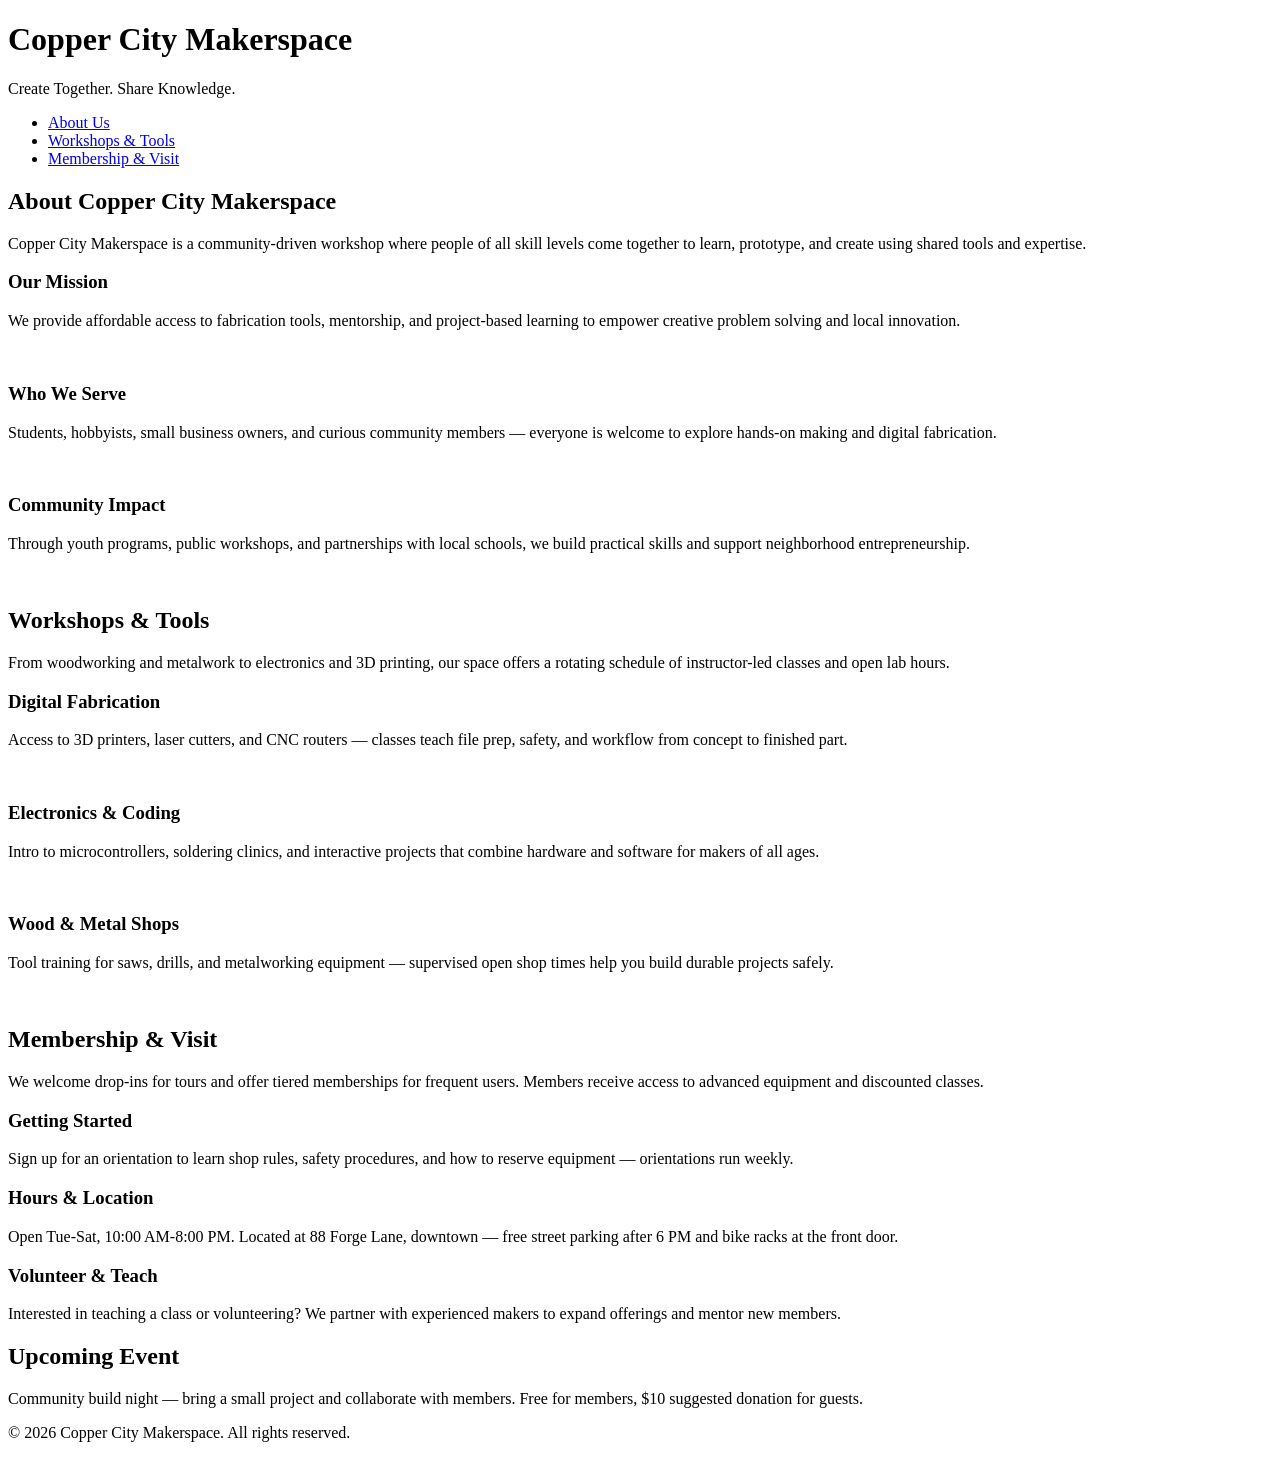
==== index.html @ 48b2ec01 "added new pages" ====
<!DOCTYPE html>
<html lang="en">
<head>
    <meta charset="UTF-8">
    <meta name="viewport" content="width=device-width, initial-scale=1.0">
    <link rel="stylesheet" href="styles.css">
    <title>Copper City Makerspace</title>
</head>
<body>
    <header>
        <h1>Copper City Makerspace</h1>
        <p>Create Together. Share Knowledge.</p>
    </header>
<nav>
    <ul>
        <li><a href="#about.html">About Us</a></li>
        <li><a href="#workshops.html">Workshops & Tools</a></li>
        <li><a href="#memberships.html">Membership & Visit</a></li>
    </ul>
</nav>
<main>
    <section id="about">
        <h2>About Copper City Makerspace</h2>
        <p>Copper City Makerspace is a community-driven workshop where people of all skill levels come together to learn, prototype, and create using shared tools and expertise.</p>
        <div class="card-row">
            <section>
                <h3>Our Mission</h3>
                <p>We provide affordable access to fabrication tools, mentorship, and project-based learning to empower creative problem solving and local innovation.</p>
                <img src="images/engineering.jpg" alt="" width="300">
            </section>
            <section>
                <h3>Who We Serve</h3>
                <p>Students, hobbyists, small business owners, and curious community members — everyone is welcome to explore hands-on making and digital fabrication.</p>
                <img src="images/ideation.jpg" alt="" width="300">
            </section>
            <section>
                <h3>Community Impact</h3>
                <p>Through youth programs, public workshops, and partnerships with local schools, we build practical skills and support neighborhood entrepreneurship.</p>
                <img src="images/storytelling.jpg" alt="" width="300">
            </section>
        </div>
    </section>
    <section id="workshops">
        <h2>Workshops & Tools</h2>
        <p>From woodworking and metalwork to electronics and 3D printing, our space offers a rotating schedule of instructor-led classes and open lab hours.</p>
        <div class="card-row">
            <section>
                <h3>Digital Fabrication</h3>
                <p>Access to 3D printers, laser cutters, and CNC routers — classes teach file prep, safety, and workflow from concept to finished part.</p>
                <img src="images/3Dprinter.jpg" alt="" width="300">
            </section>
            <section>
                <h3>Electronics & Coding</h3>
                <p>Intro to microcontrollers, soldering clinics, and interactive projects that combine hardware and software for makers of all ages.</p>
                <img src="images/microcontroller.jpg" alt="" width="300">
            </section>
            <section>
                <h3>Wood & Metal Shops</h3>
                <p>Tool training for saws, drills, and metalworking equipment — supervised open shop times help you build durable projects safely.</p>
                <img src="images/metalworking.jpg" alt="" width="300">
            </section>
        </div>
    </section>
    <section id="memberships">
        <h2>Membership & Visit</h2>
        <p>We welcome drop-ins for tours and offer tiered memberships for frequent users. Members receive access to advanced equipment and discounted classes.</p>
        <div class="card-row"> 
            <section>
                <h3>Getting Started</h3>
                <p>Sign up for an orientation to learn shop rules, safety procedures, and how to reserve equipment — orientations run weekly.</p>
            </section>
            <section>
                <h3>Hours & Location</h3>
                <p>Open Tue-Sat, 10:00 AM-8:00 PM. Located at 88 Forge Lane, downtown — free street parking after 6 PM and bike racks at the front door.</p>
            </section>
            <section>
                <h3>Volunteer & Teach</h3>
                <p>Interested in teaching a class or volunteering? We partner with experienced makers to expand offerings and mentor new members.</p>
            </section>
        </div>
    </section>
</main>
<aside>
    <h2>Upcoming Event</h2>
    <p>Community build night — bring a small project and collaborate with members. Free for members, $10 suggested donation for guests.</p>
</aside>
<footer>
    <p>&copy; 2026 Copper City Makerspace. All rights reserved.</p>
</footer>
</body>
</html>
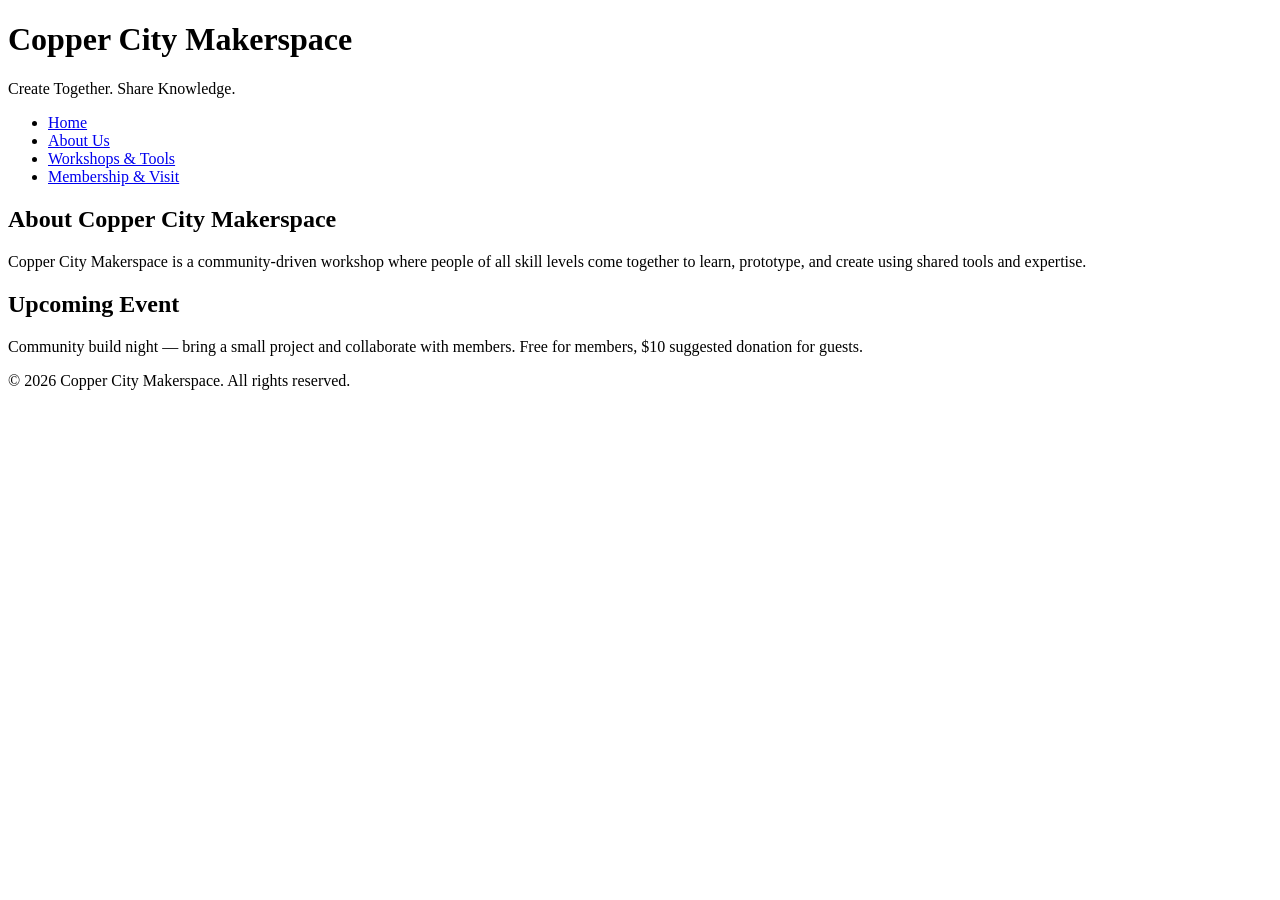
==== commit 9b43f252: "new updates" ====
--- a/index.html
+++ b/index.html
@@ -13,72 +13,19 @@
     </header>
 <nav>
     <ul>
+        <li><a href="index.html">Home</a></li>
         <li><a href="#about.html">About Us</a></li>
         <li><a href="#workshops.html">Workshops & Tools</a></li>
         <li><a href="#memberships.html">Membership & Visit</a></li>
     </ul>
 </nav>
 <main>
-    <section id="about">
+ <section id="about">
         <h2>About Copper City Makerspace</h2>
         <p>Copper City Makerspace is a community-driven workshop where people of all skill levels come together to learn, prototype, and create using shared tools and expertise.</p>
+        <a href="about.html" Learn More About Us></a>
         <div class="card-row">
-            <section>
-                <h3>Our Mission</h3>
-                <p>We provide affordable access to fabrication tools, mentorship, and project-based learning to empower creative problem solving and local innovation.</p>
-                <img src="images/engineering.jpg" alt="" width="300">
-            </section>
-            <section>
-                <h3>Who We Serve</h3>
-                <p>Students, hobbyists, small business owners, and curious community members — everyone is welcome to explore hands-on making and digital fabrication.</p>
-                <img src="images/ideation.jpg" alt="" width="300">
-            </section>
-            <section>
-                <h3>Community Impact</h3>
-                <p>Through youth programs, public workshops, and partnerships with local schools, we build practical skills and support neighborhood entrepreneurship.</p>
-                <img src="images/storytelling.jpg" alt="" width="300">
-            </section>
-        </div>
-    </section>
-    <section id="workshops">
-        <h2>Workshops & Tools</h2>
-        <p>From woodworking and metalwork to electronics and 3D printing, our space offers a rotating schedule of instructor-led classes and open lab hours.</p>
-        <div class="card-row">
-            <section>
-                <h3>Digital Fabrication</h3>
-                <p>Access to 3D printers, laser cutters, and CNC routers — classes teach file prep, safety, and workflow from concept to finished part.</p>
-                <img src="images/3Dprinter.jpg" alt="" width="300">
-            </section>
-            <section>
-                <h3>Electronics & Coding</h3>
-                <p>Intro to microcontrollers, soldering clinics, and interactive projects that combine hardware and software for makers of all ages.</p>
-                <img src="images/microcontroller.jpg" alt="" width="300">
-            </section>
-            <section>
-                <h3>Wood & Metal Shops</h3>
-                <p>Tool training for saws, drills, and metalworking equipment — supervised open shop times help you build durable projects safely.</p>
-                <img src="images/metalworking.jpg" alt="" width="300">
-            </section>
-        </div>
-    </section>
-    <section id="memberships">
-        <h2>Membership & Visit</h2>
-        <p>We welcome drop-ins for tours and offer tiered memberships for frequent users. Members receive access to advanced equipment and discounted classes.</p>
-        <div class="card-row"> 
-            <section>
-                <h3>Getting Started</h3>
-                <p>Sign up for an orientation to learn shop rules, safety procedures, and how to reserve equipment — orientations run weekly.</p>
-            </section>
-            <section>
-                <h3>Hours & Location</h3>
-                <p>Open Tue-Sat, 10:00 AM-8:00 PM. Located at 88 Forge Lane, downtown — free street parking after 6 PM and bike racks at the front door.</p>
-            </section>
-            <section>
-                <h3>Volunteer & Teach</h3>
-                <p>Interested in teaching a class or volunteering? We partner with experienced makers to expand offerings and mentor new members.</p>
-            </section>
-        </div>
-    </section>
+ </section>
 </main>
 <aside>
     <h2>Upcoming Event</h2>
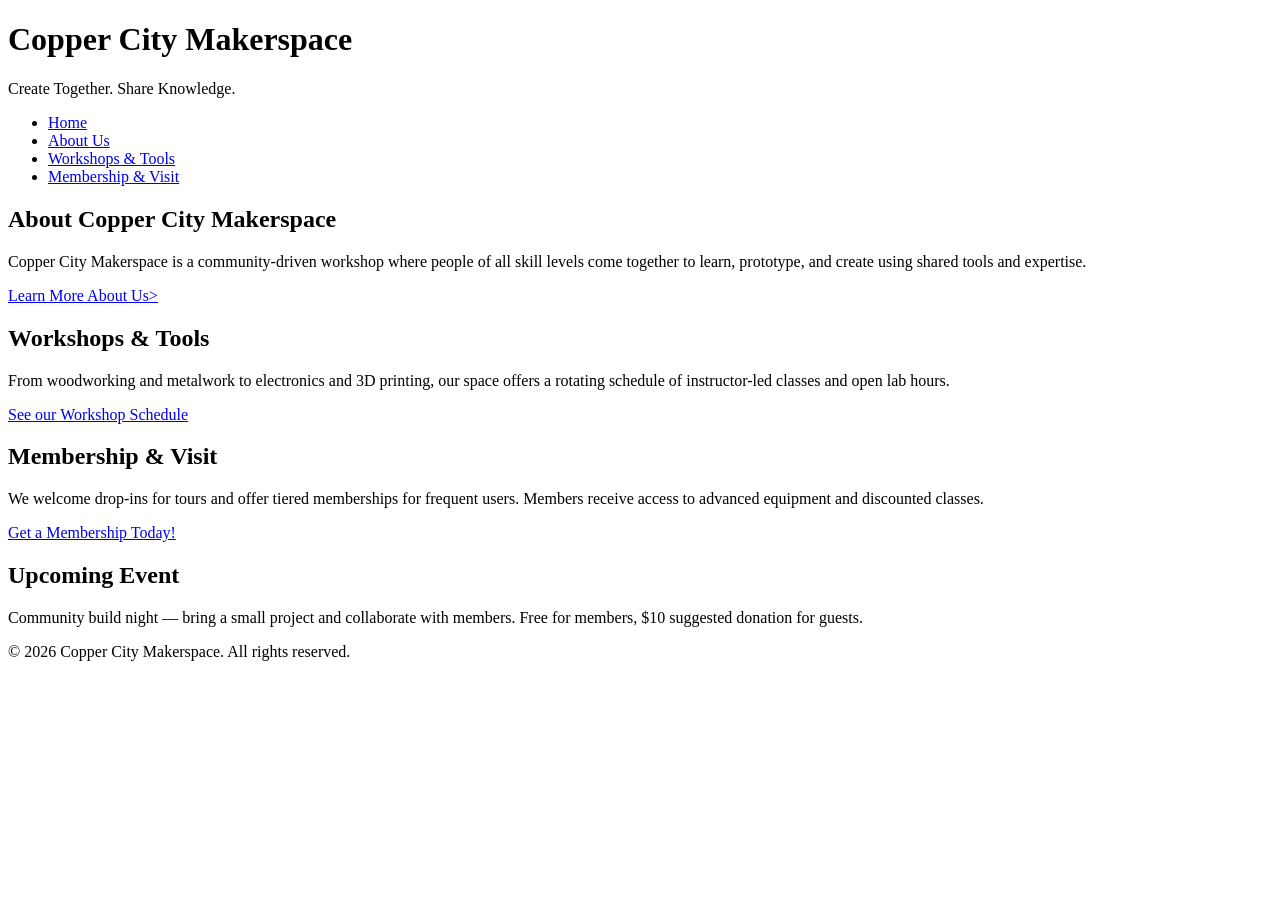
==== commit 4fc2ad21: "next iteration of HTML complete" ====
--- a/index.html
+++ b/index.html
@@ -23,9 +23,18 @@
  <section id="about">
         <h2>About Copper City Makerspace</h2>
         <p>Copper City Makerspace is a community-driven workshop where people of all skill levels come together to learn, prototype, and create using shared tools and expertise.</p>
-        <a href="about.html" Learn More About Us></a>
-        <div class="card-row">
+        <a href="about.html">Learn More About Us></a>
  </section>
+  <section id="workshops">
+        <h2>Workshops & Tools</h2>
+        <p>From woodworking and metalwork to electronics and 3D printing, our space offers a rotating schedule of instructor-led classes and open lab hours.</p>
+        <a href="workshops.html">See our Workshop Schedule</a>
+  </section>
+  <section id="memberships">
+        <h2>Membership & Visit</h2>
+        <p>We welcome drop-ins for tours and offer tiered memberships for frequent users. Members receive access to advanced equipment and discounted classes.</p>
+<a href="memberships.html">Get a Membership Today!</a>
+    </section>
 </main>
 <aside>
     <h2>Upcoming Event</h2>
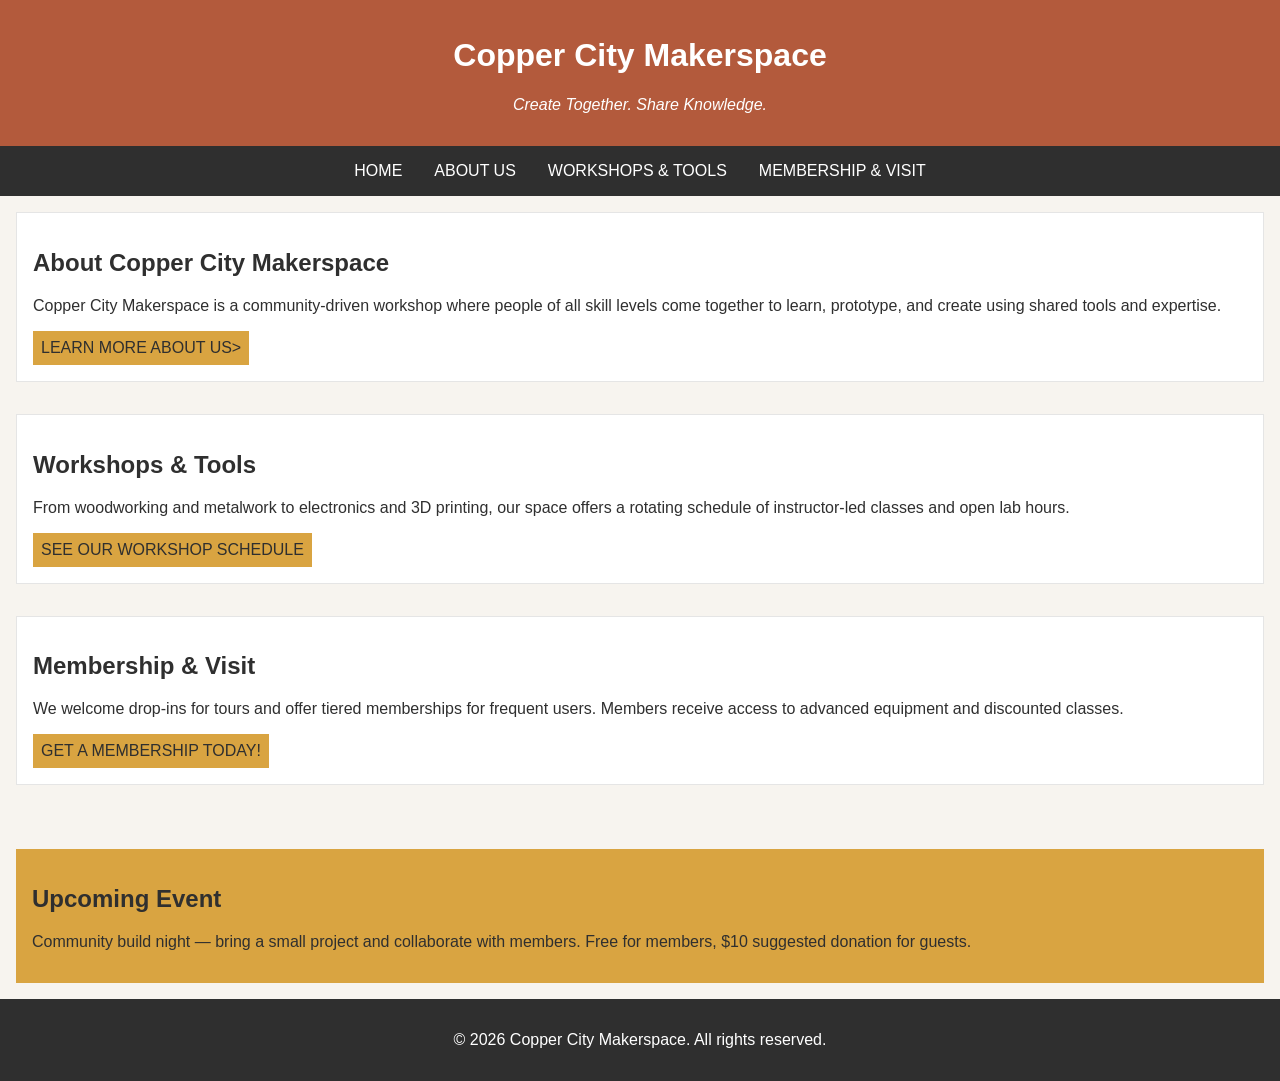
==== commit 0caa8748: "completed iteration for multipage" ====
--- a/index.html
+++ b/index.html
@@ -19,7 +19,7 @@
         <li><a href="#memberships.html">Membership & Visit</a></li>
     </ul>
 </nav>
-<main>
+<main class="card-row">
  <section id="about">
         <h2>About Copper City Makerspace</h2>
         <p>Copper City Makerspace is a community-driven workshop where people of all skill levels come together to learn, prototype, and create using shared tools and expertise.</p>
--- a/styles.css
+++ b/styles.css
@@ -0,0 +1,124 @@
+/* =====  CSS by Christina Carrasquilla, Updated By Jade Garfield =====  */
+
+/* ===== Color Palette 
+
+Copper:#B35A3C
+Charcoal:#2F2F2F
+Light Background:#F7F4EF
+Card Background:#FFFFFF
+Soft Gold:#D9A441
+Border:#E5E5E5
+
+===== */
+
+/* ===== GLOBAL (Base) Styles ===== */
+
+body {
+    font-family: Arial, sans-serif;
+    margin: 0;
+    background-color: #F7F4EF;
+    color: #2F2F2F;
+    display:grid;
+    grid-template-columns: 1fr; 
+}
+
+header {
+    background-color: #B35A3C;
+    color: white;
+    text-align: center;
+    padding: 1rem;
+}
+
+header img {
+    margin-top: 0.5rem;
+}
+header p {
+    font-style:italic;
+}
+nav {
+    background-color: #2F2F2F;
+    padding:.5rem;
+}
+
+nav ul {
+    list-style: none;
+    margin: 0;
+    padding: 0;
+    display: flex;
+    justify-content: center;
+    gap: 1rem;
+}
+main a {
+    background-color:#D9A441;
+    color: #2F2F2F;
+    text-decoration: none;
+    padding: 0.5rem;
+    display: inline-block;
+    text-transform:uppercase;
+}
+
+main a:hover {
+    background-color: #B35A3C;
+}
+nav a {
+    color: white;
+    text-decoration: none;
+    padding: 0.5rem;
+    display: inline-block;
+    text-transform:uppercase;
+}
+
+nav a:hover {
+    background-color: #B35A3C;
+}
+
+main {
+    padding: 1rem;
+}
+
+section {
+    margin-bottom: 2rem;
+}
+.card-row section {
+    background-color: white;
+    border: 1px solid #E5E5E5;
+    padding: 1rem;
+}
+
+img {
+    display: block;
+    margin-top: 0.5rem;
+    max-width: 100%;
+}
+
+aside {
+    background-color: #D9A441;
+    padding: 1rem;
+    margin: 1rem;
+}
+
+footer {
+    background-color: #2F2F2F;
+    color: white;
+    text-align: center;
+    padding: 1rem;
+}
+/* ======= MEDIA QUERY (MEDIUM ====*/
+@media screen and (mid-width:600px){
+    nav ul {
+     display: flex;
+     justify-content: center;
+     gap: 1rem;
+}
+.card-row {
+    display: flex;
+    gap: 1rem;
+}
+
+.card-row section {
+    background-color: white;
+    border: 1px solid #E5E5E5;
+    padding: 1rem;
+    width: 30%;
+}
+}
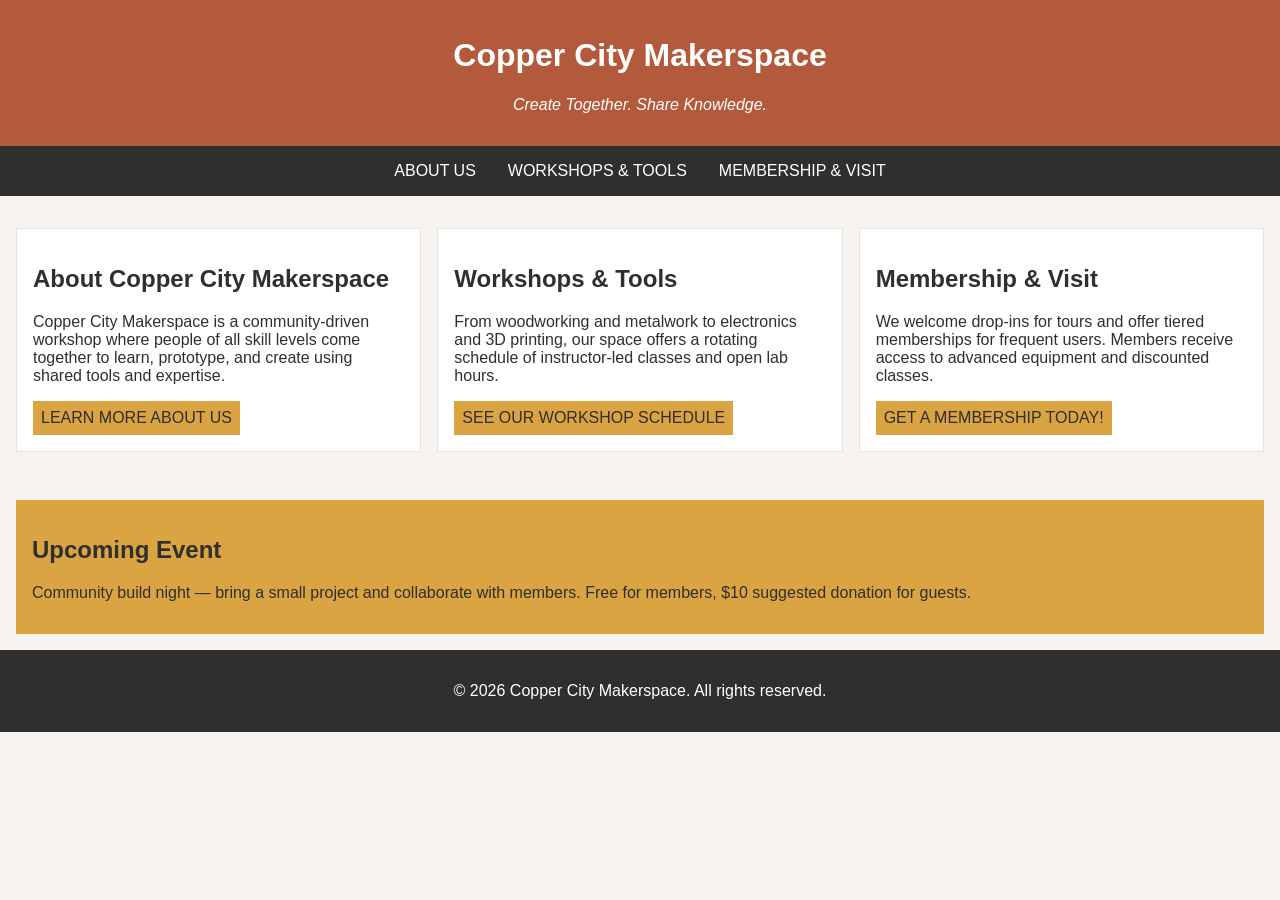
==== commit 78edb093: "made necessary edits" ====
--- a/index.html
+++ b/index.html
@@ -13,28 +13,39 @@
     </header>
 <nav>
     <ul>
-        <li><a href="index.html">Home</a></li>
-        <li><a href="#about.html">About Us</a></li>
-        <li><a href="#workshops.html">Workshops & Tools</a></li>
-        <li><a href="#memberships.html">Membership & Visit</a></li>
+   <li><a href="about.html">About Us</a></li>
+   <li><a href="workshops.html">Workshops & Tools</a></li>
+   <li><a href="memberships.html">Membership & Visit</a></li>
     </ul>
 </nav>
-<main class="card-row">
- <section id="about">
-        <h2>About Copper City Makerspace</h2>
-        <p>Copper City Makerspace is a community-driven workshop where people of all skill levels come together to learn, prototype, and create using shared tools and expertise.</p>
-        <a href="about.html">Learn More About Us></a>
- </section>
-  <section id="workshops">
-        <h2>Workshops & Tools</h2>
-        <p>From woodworking and metalwork to electronics and 3D printing, our space offers a rotating schedule of instructor-led classes and open lab hours.</p>
-        <a href="workshops.html">See our Workshop Schedule</a>
-  </section>
-  <section id="memberships">
-        <h2>Membership & Visit</h2>
-        <p>We welcome drop-ins for tours and offer tiered memberships for frequent users. Members receive access to advanced equipment and discounted classes.</p>
-<a href="memberships.html">Get a Membership Today!</a>
-    </section>
+<main>
+    <div class="card-row">
+
+        <div class="card">
+            <section id="about">
+                <h2>About Copper City Makerspace</h2>
+                <p>Copper City Makerspace is a community-driven workshop where people of all skill levels come together to learn, prototype, and create using shared tools and expertise.</p>
+                <a href="about.html">Learn More About Us</a>
+            </section>
+        </div>
+
+        <div class="card">
+            <section id="workshops">
+                <h2>Workshops & Tools</h2>
+                <p>From woodworking and metalwork to electronics and 3D printing, our space offers a rotating schedule of instructor-led classes and open lab hours.</p>
+                <a href="workshops.html">See our Workshop Schedule</a>
+            </section>
+        </div>
+
+        <div class="card">
+            <section id="memberships">
+                <h2>Membership & Visit</h2>
+                <p>We welcome drop-ins for tours and offer tiered memberships for frequent users. Members receive access to advanced equipment and discounted classes.</p>
+                <a href="memberships.html">Get a Membership Today!</a>
+            </section>
+        </div>
+
+    </div>
 </main>
 <aside>
     <h2>Upcoming Event</h2>
--- a/styles.css
+++ b/styles.css
@@ -32,12 +32,14 @@
 header img {
     margin-top: 0.5rem;
 }
+
 header p {
-    font-style:italic;
+    font-style: italic;
 }
+
 nav {
     background-color: #2F2F2F;
-    padding:.5rem;
+    padding: .5rem;
 }
 
 nav ul {
@@ -48,24 +50,26 @@
     justify-content: center;
     gap: 1rem;
 }
+
 main a {
-    background-color:#D9A441;
+    background-color: #D9A441;
     color: #2F2F2F;
     text-decoration: none;
     padding: 0.5rem;
     display: inline-block;
-    text-transform:uppercase;
+    text-transform: uppercase;
 }
 
 main a:hover {
     background-color: #B35A3C;
 }
+
 nav a {
     color: white;
     text-decoration: none;
     padding: 0.5rem;
     display: inline-block;
-    text-transform:uppercase;
+    text-transform: uppercase;
 }
 
 nav a:hover {
@@ -79,10 +83,23 @@
 section {
     margin-bottom: 2rem;
 }
-.card-row section {
+
+.card-row {
+    display: flex;
+    justify-content: space-between;
+    gap: 1rem;
+    margin: 1rem 0;
+}
+
+.card {
+    flex: 1;
     background-color: white;
     border: 1px solid #E5E5E5;
     padding: 1rem;
+    min-width: 250px;
+}
+.card section {
+    margin-bottom: 0;
 }
 
 img {
@@ -103,22 +120,18 @@
     text-align: center;
     padding: 1rem;
 }
-/* ======= MEDIA QUERY (MEDIUM ====*/
-@media screen and (mid-width:600px){
+
+/* ======= MEDIA QUERY (MEDIUM) ======= */
+
+@media screen and (min-width:1100px) {
     nav ul {
-     display: flex;
-     justify-content: center;
-     gap: 1rem;
-}
-.card-row {
-    display: flex;
-    gap: 1rem;
-}
+        display: flex;
+        justify-content: center;
+        gap: 1rem;
+    }
 
-.card-row section {
-    background-color: white;
-    border: 1px solid #E5E5E5;
-    padding: 1rem;
-    width: 30%;
-}
+    .card-row {
+        display: flex;
+        gap: 1rem;
+    }
 }
